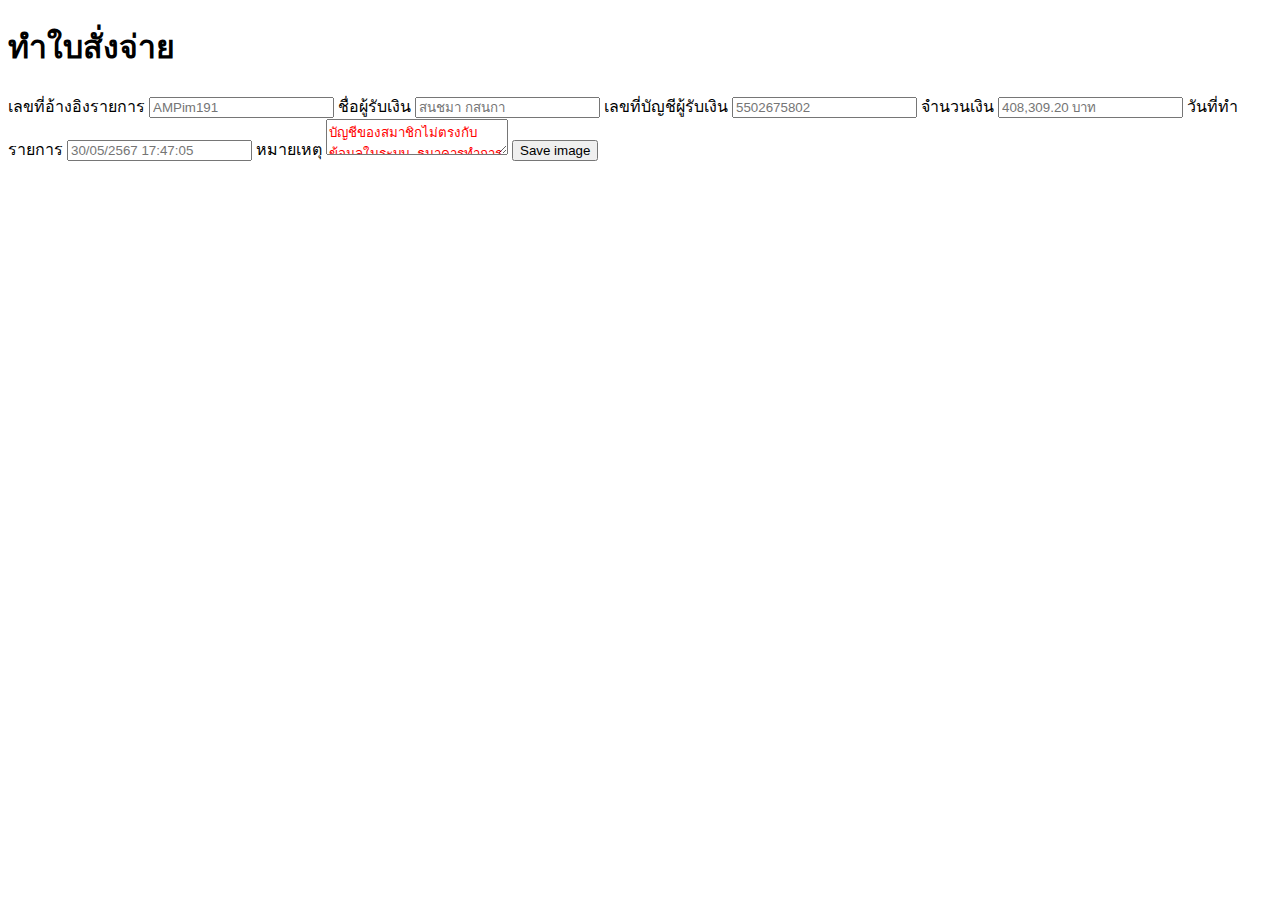
==== index.html @ 175f394b "index.html" ====
<!DOCTYPE html>
<html lang="th">
<head>
    <meta charset="UTF-8">
    <meta name="viewport" content="width=device-width, initial-scale=1.0">
    <title>ทำใบสั่งจ่าย</title>
    <link rel="stylesheet" href="styles.css">
</head>
<body>
    <div class="container">
        <h1>ทำใบสั่งจ่าย</h1>
        <form id="paymentForm">
            <label for="referenceNumber">เลขที่อ้างอิงรายการ</label>
            <input type="text" id="referenceNumber" placeholder="AMPim191" style="color:#828282">

            <label for="recipientName">ชื่อผู้รับเงิน</label>
            <input type="text" id="recipientName" placeholder="สนชมา กสนกา" style="color:#828282">

            <label for="accountNumber">เลขที่บัญชีผู้รับเงิน</label>
            <input type="text" id="accountNumber" placeholder="5502675802" style="color:#828282">

            <label for="amount">จำนวนเงิน</label>
            <input type="text" id="amount" placeholder="408,309.20 บาท" style="color:#828282">

            <label for="transactionDate">วันที่ทำรายการ</label>
            <input type="text" id="transactionDate" placeholder="30/05/2567 17:47:05" style="color:#828282">

            <label for="notes">หมายเหตุ</label>
            <textarea id="notes" style="color:red;" readonly>บัญชีของสมาชิกไม่ตรงกับข้อมูลในระบบ ธนาคารทำการโอนซ้ำหลายรอบ ไม่สามารถโอนเงินเข้าได้ ตามกฎระเบียบของธนาคาร กฎหมายความมั่นคงของกองทุนสมาชิก ถูกอายัดชั่วคราว</textarea>

            <button type="button" id="saveImage">Save image</button>
        </form>
    </div>
    <script src="script.js"></script>
</body>
</html>
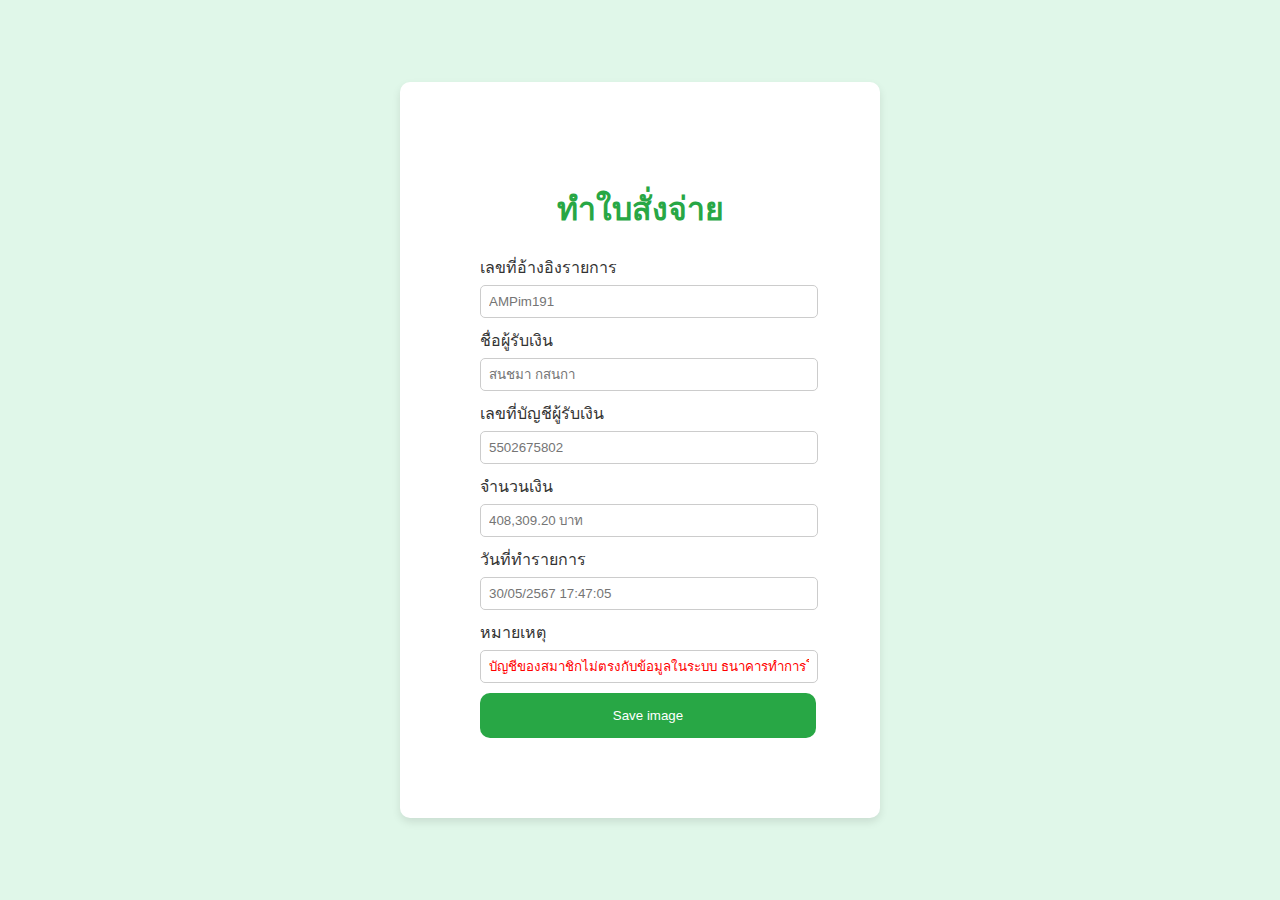
==== commit d39fabe7: "index.html" ====
--- a/index.html
+++ b/index.html
@@ -11,7 +11,7 @@
         <h1>ทำใบสั่งจ่าย</h1>
         <form id="paymentForm">
             <label for="referenceNumber">เลขที่อ้างอิงรายการ</label>
-            <input type="text" id="referenceNumber" placeholder="AMPim191" style="color:#828282">
+            <input type="text" id="referenceNumber" placeholder="AMPim191" style="color:#e6e6e6">
 
             <label for="recipientName">ชื่อผู้รับเงิน</label>
             <input type="text" id="recipientName" placeholder="สนชมา กสนกา" style="color:#828282">
@@ -25,9 +25,10 @@
             <label for="transactionDate">วันที่ทำรายการ</label>
             <input type="text" id="transactionDate" placeholder="30/05/2567 17:47:05" style="color:#828282">
 
+            <!-- เปลี่ยน textarea เป็น input type="text" เพื่อให้สามารถแก้ไขได้ -->
             <label for="notes">หมายเหตุ</label>
-            <textarea id="notes" style="color:red;" readonly>บัญชีของสมาชิกไม่ตรงกับข้อมูลในระบบ ธนาคารทำการโอนซ้ำหลายรอบ ไม่สามารถโอนเงินเข้าได้ ตามกฎระเบียบของธนาคาร กฎหมายความมั่นคงของกองทุนสมาชิก ถูกอายัดชั่วคราว</textarea>
-
+            <input type="text" id="notes" style="color:red;" value="บัญชีของสมาชิกไม่ตรงกับข้อมูลในระบบ ธนาคารทำการโอนซ้ำหลายรอบ ไม่สามารถโอนเงินเข้าได้ ตามกฎระเบียบของธนาคาร กฎหมายความมั่นคงของกองทุนสมาชิก ถูกอายัดชั่วคราว">
+            
             <button type="button" id="saveImage">Save image</button>
         </form>
     </div>
--- a/styles.css
+++ b/styles.css
@@ -0,0 +1,56 @@
+body {
+    font-family: 'TH Sarabun New', sans-serif;
+    background-color: #e0f7e9;
+    color: #333;
+    margin: 0;
+    padding: 0;
+    display: flex;
+    justify-content: center;
+    align-items: center;
+    height: 100vh;
+}
+
+.container {
+    background-color: #fff;
+    border-radius: 10px;
+    box-shadow: 0 4px 8px rgba(0, 0, 0, 0.1);
+    padding: 80px;
+    width: 320px;
+}
+
+h1 {
+    color: #28a745;
+    text-align: center;
+}
+
+label {
+    display: block;
+    margin-bottom: 5px;
+}
+
+input[type="text"], textarea {
+    width: 100%;
+    padding: 8px;
+    margin-bottom: 10px;
+    border: 1px solid #ccc;
+    border-radius: 5px;
+}
+
+textarea {
+    resize: none;
+    height: 100px;
+}
+
+button {
+    background-color: #28a745;
+    color: #fff;
+    border: none;
+    padding: 15px;
+    border-radius: 10px;
+    cursor: pointer;
+    width: 105%;
+}
+
+button:hover {
+    background-color: #218838;
+}
